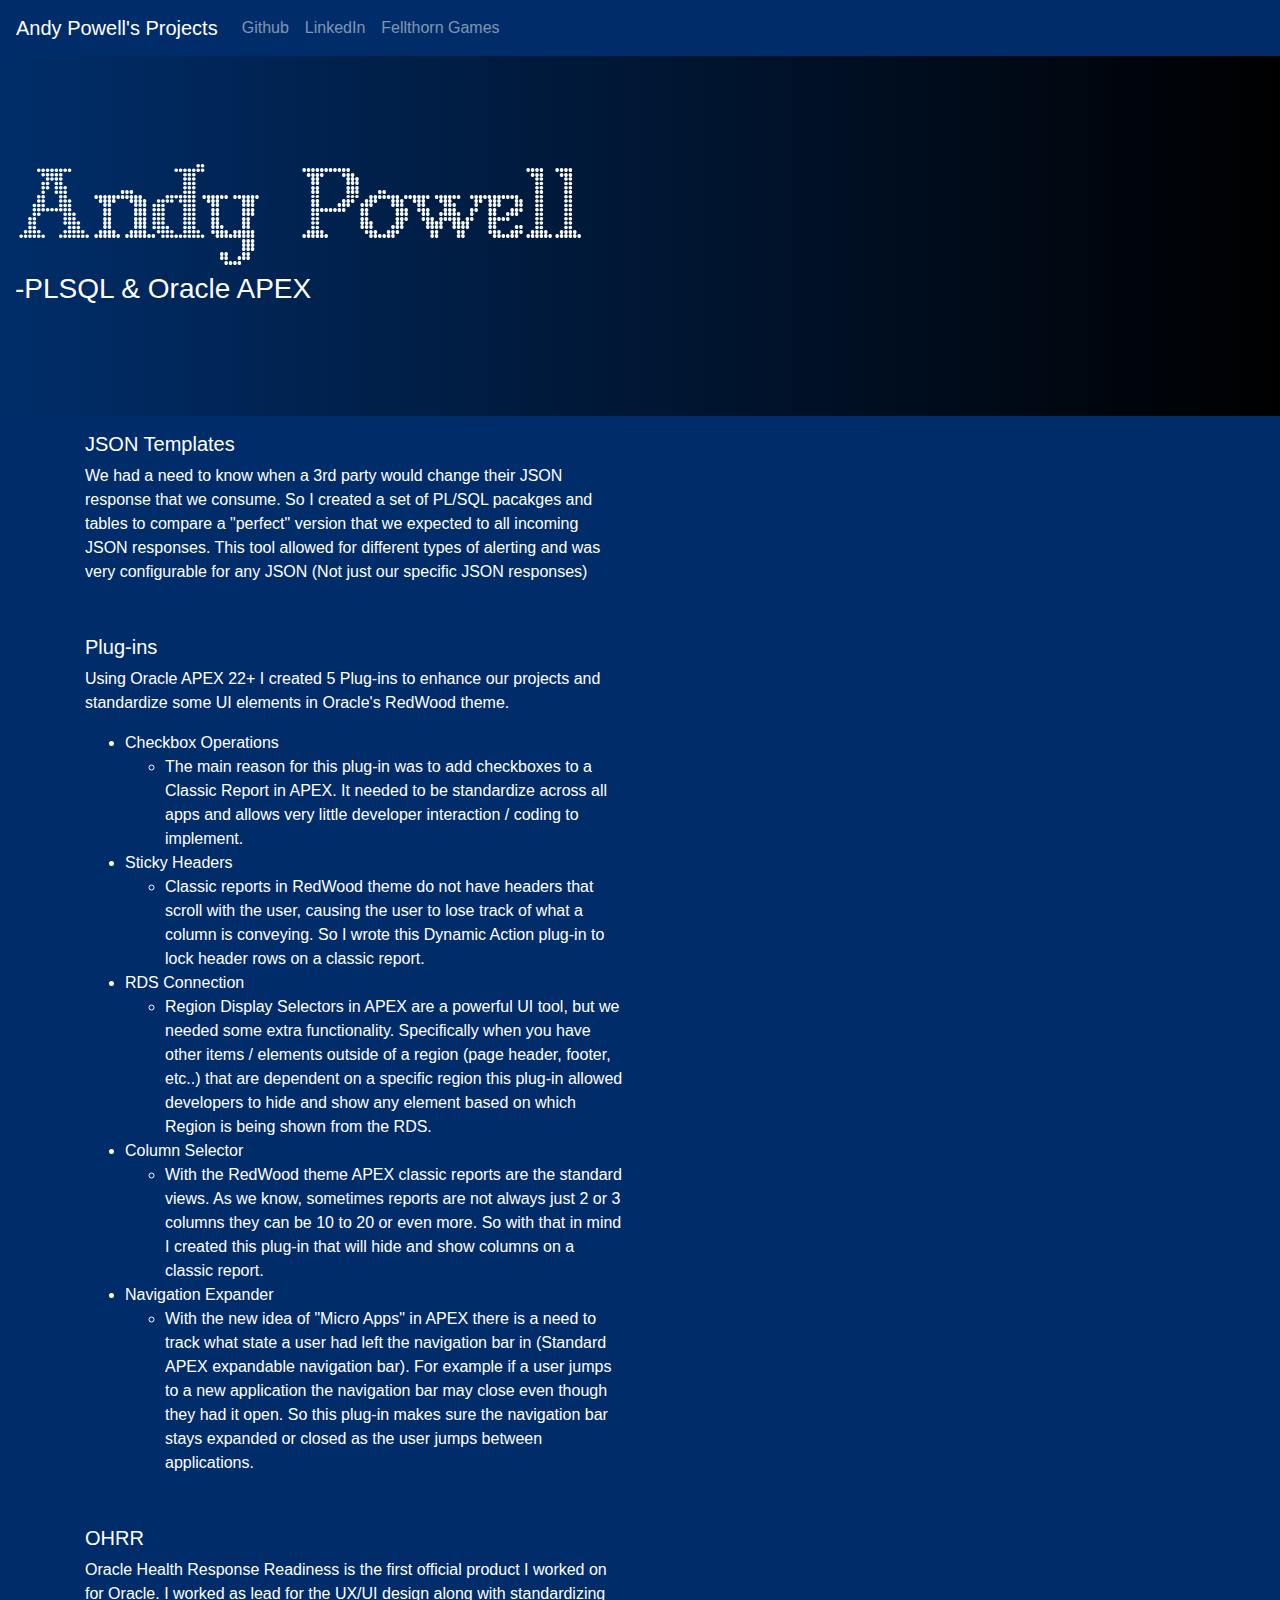
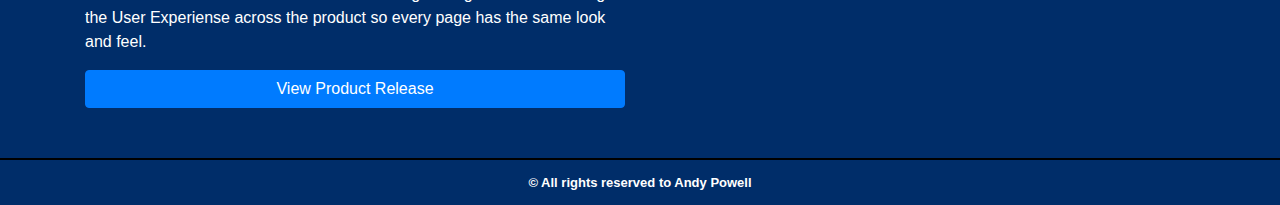
==== APEXProjects.html @ 5a4bad3e "Hide images" ====
<head>
    <meta charset="UTF-8">
    <title>Andy Powell</title>

    <meta name="viewport" content="width=device-width, initial-scale=1, shrink-to-fit=no">

    <!-- Bootstrap CSS -->
    <link rel="stylesheet" href="bootstrap-4.6.0-dist/css/bootstrap.min.css">
    <link rel="stylesheet" href="Styles/style.css" />
</head>

<body>
    <!-- jQuery first, then Popper.js, then Bootstrap JS -->
    <script src="Scripts/jquery-3.5.1.slim.min.js"></script>
    <script src="https://cdnjs.cloudflare.com/ajax/libs/popper.js/1.14.7/umd/popper.min.js" integrity="sha384-UO2eT0CpHqdSJQ6hJty5KVphtPhzWj9WO1clHTMGa3JDZwrnQq4sF86dIHNDz0W1" crossorigin="anonymous"></script>
    <script src="bootstrap-4.6.0-dist/js/bootstrap.min.js"></script>
    
    <nav class="navbar navbar-expand-lg navbar-dark bg-navy">
        <a class="navbar-brand" href="index.html" arial-label="Andy Powell (Home Page)">Andy Powell's Projects</a>
        <button class="navbar-toggler" type="button" data-toggle="collapse" data-target="#navbarSupportedContent" aria-controls="navbarSupportedContent" aria-expanded="false" aria-label="Toggle navigation">
            <span class="navbar-toggler-icon"></span>
        </button>

        <div class="collapse navbar-collapse" id="navbarSupportedContent">
            <ul class="navbar-nav mr-auto">
                <li class="nav-item">
                    <a class="nav-link" href="https://github.com/AndyProg3/" target="_blank">Github</a>
                </li>
                <li class="nav-item">
                    <a class="nav-link" href="https://www.linkedin.com/in/james-powell-85304485/" target="_blank">LinkedIn</a>
                </li>
                <li class="nav-item">
                    <a class="nav-link" href="Fellthorn.html">Fellthorn Games</a>
                </li>
            </ul>
        </div>
    </nav>

    
    <div class="container-fluid bg-body txt-light"  id="header">
        <div class="row align-items-center">
            <div class="col mx-auto">
                <h1 class="display-2">Andy Powell</h1>
                <h3>-PLSQL & Oracle APEX</h3>
            </div>
        </div>
    </div>

    
    
    <div class="container" id="Expertise">
        <!-- JSON Templates -->
        <div class="row project">
           <!-- <div class="col-md-6">
                <a href="Images/BruteForcePwCrack.PNG" target="_blank"><img class="d-block w-100" src="Images/BruteForcePwCrack.PNG" alt="Geek Wars Server Image"></a>
            </div>-->

            <div class="col-md-6">
                    <h5>JSON Templates</h5>
                    <p>We had a need to know when a 3rd party would change their JSON response that we consume. So I created a set of PL/SQL pacakges and tables to compare a "perfect" version that we expected to all incoming JSON responses. This tool allowed for different types of alerting and was very configurable for any JSON (Not just our specific JSON responses)</p>
            </div>
        </div>
        
        <!-- Plug-ins -->
        <div class="row project">
            <!--<div class="col-md-6">
                <a href="Images/fellthorn-company.png" target="_blank"><img class="d-block w-100" src="Images/fellthorn-company.png" alt="Fellthorn Games Logo"></a>
            </div>-->

            <div class="col-md-6">
                    <h5>Plug-ins</h5>
                    <p>Using Oracle APEX 22+ I created 5 Plug-ins to enhance our projects and standardize some UI elements in Oracle's RedWood theme.
                        <ul>
                            <li>
                                Checkbox Operations
                                <ul>
                                    <li>The main reason for this plug-in was to add checkboxes to a Classic Report in APEX. It needed to be standardize across all apps and allows very little developer interaction / coding to implement.</li>
                                </ul>
                            </li>
                            <li>
                                Sticky Headers
                                <ul>
                                    <li>Classic reports in RedWood theme do not have headers that scroll with the user, causing the user to lose track of what a column is conveying. So I wrote this Dynamic Action plug-in to lock header rows on a classic report.</li>
                                </ul>
                            </li>
                            <li>
                                RDS Connection
                                <ul>
                                    <li>Region Display Selectors in APEX are a powerful UI tool, but we needed some extra functionality. Specifically when you have other items / elements outside of a region (page header, footer, etc..) that are dependent on a specific region this plug-in allowed developers to hide and show any element based on which Region is being shown from the RDS.</li>
                                </ul>
                            </li>
                            <li>
                                Column Selector
                                <ul>
                                    <li>With the RedWood theme APEX classic reports are the standard views. As we know, sometimes reports are not always just 2 or 3 columns they can be 10 to 20 or even more. So with that in mind I created this plug-in that will hide and show columns on a classic report. </li>
                                </ul>
                            </li>
                            <li>
                                Navigation Expander
                                <ul>
                                    <li>With the new idea of "Micro Apps" in APEX there is a need to track what state a user had left the navigation bar in (Standard APEX expandable navigation bar). For example if a user jumps to a new application the navigation bar may close even though they had it open. So this plug-in makes sure the navigation bar stays expanded or closed as the user jumps between applications.</li>
                                </ul>
                            </li>
                        </ul>
                    </p>
            </div>
        </div>
        
        <!-- OHRR -->
        <div class="row project" id="Captured">
            <!--<div class="col-md-6">
                <a href="Images/Rocket.png" target="_blank"><img class="d-block w-100" src="Images/Rocket.png" alt="Fellthorn Games Logo"></a>
            </div>-->

            <div class="col-md-6">
                    <h5>OHRR</h5>
                    <p>Oracle Health Response Readiness is the first official product I worked on for Oracle. I worked as lead for the UX/UI design along with standardizing the User Experiense across the product so every page has the same look and feel.</p>
                    <a href="https://www.oracle.com/health/response-readiness/" target="_blank" class="btn btn-primary btn-block">View Product Release</a>
            </div>
        </div>
        
    </div>

    <footer class="footer" id="footer">
        <div class="container-fluid">
            <div class="row align-items-end">
                <div class="col-sm-12">
                    <b style="font-size:small;">
                        &#169; All rights reserved to Andy Powell
                    </b>
                </div>
            </div>
        </div>
    </footer>

</body>
---- Styles/style.css ----
html {
  position: relative;
  min-height: 100%;
  overflow-x: hidden;
}

@font-face {
    font-family: headerFont;
    src: url("../Files/Mary\ Jane\ Olyff.ttf")
}

body {
    --body-bg: #002d69; /*Creating a variable to have reference to body background color */
    --comp-bg: #ffffff;
    --min-header-height: 360px;
    background-color: var(--body-bg);
    margin-bottom: 40px;
    color: var(--comp-bg);
}

h1 {
    font-family: headerFont;
}

#header {
    background-image: linear-gradient(to right, var(--body-bg), black);
    min-height: var(--min-header-height);
    width: 100vw;
    margin-bottom: 1em;
}

#header .row {
    min-height: var(--min-header-height);
}

.min-vw-50 {
    min-width: 50vw;
}

/*Sticky footer*/
.footer {
    position: absolute;
    bottom: 0;
    width: 100%;
    height: 45px; /* Set the fixed height of the footer here */
    line-height: 45px; /* Vertically center the text there */
    text-align: center;
    color: var(--comp_bg);
    background-color: var(--body-bg);
    border-top: 2px solid black;
}

/*Use any place you need light text*/
.txt-light {
    color: fff;
}

/*Set any class to the background color variable*/
.bg-body {
    background-color: var(--body-bg);
    padding-bottom: 0;
}

.card {
    min-width: 23%;
    padding: 1em;
    margin: 1.2em;
    color: black;
    background-color: var(--comp-bg);
}

.card-footer {
    background-color: var(--comp-bg);
}

.my-3 {
    margin-bottom: 0 !important;
    margin-top: .5em !important;
}

.my-4 {
    border-top: 2px solid black !important;
}

.project {
    padding-bottom: 1em;
    margin-bottom: 1.2em;
}

#Expertise {
    padding-bottom: 1.2em;
}


@media screen and (max-width: 730px) {
    #header {
      text-align: center;
    }
}

@keyframes blastoff {
    0% { transform: translate(-10%, 1px) rotate(0deg);}
    100% {transform: translate(-200%, -2px) rotate(0deg);}
}


@keyframes fadein {
    0%   { opacity: 0; }
    100%  { opacity: 1; }
}


#rocket {
    cursor: pointer;
}

#l0, #l1, #l2, #l3, #l4, #l5, #l6, #l7, #l8, #l9 {
    color: rgba(0,0,0, 0.5);
}

.fade {
    opacity: 0;
}

#proj-desc {
    min-width: 500px;
}
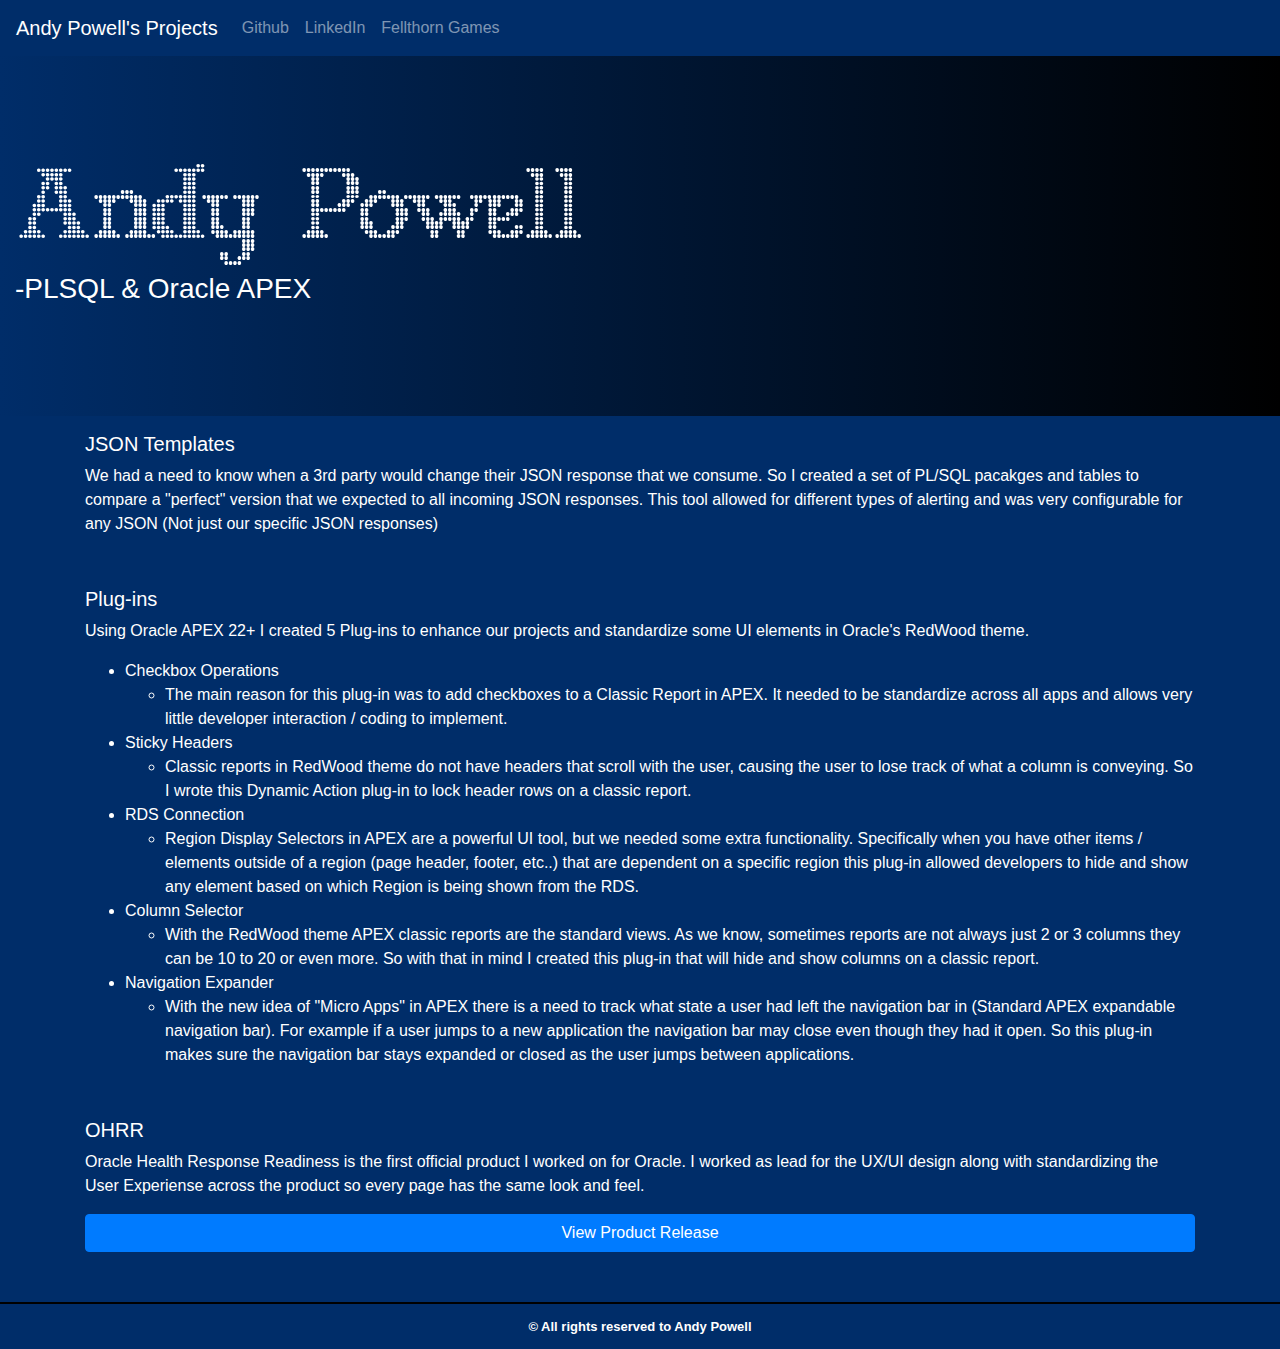
==== commit a1992935: "Changed column size" ====
--- a/APEXProjects.html
+++ b/APEXProjects.html
@@ -55,7 +55,7 @@
                 <a href="Images/BruteForcePwCrack.PNG" target="_blank"><img class="d-block w-100" src="Images/BruteForcePwCrack.PNG" alt="Geek Wars Server Image"></a>
             </div>-->
 
-            <div class="col-md-6">
+            <div class="col-md">
                     <h5>JSON Templates</h5>
                     <p>We had a need to know when a 3rd party would change their JSON response that we consume. So I created a set of PL/SQL pacakges and tables to compare a "perfect" version that we expected to all incoming JSON responses. This tool allowed for different types of alerting and was very configurable for any JSON (Not just our specific JSON responses)</p>
             </div>
@@ -67,7 +67,7 @@
                 <a href="Images/fellthorn-company.png" target="_blank"><img class="d-block w-100" src="Images/fellthorn-company.png" alt="Fellthorn Games Logo"></a>
             </div>-->
 
-            <div class="col-md-6">
+            <div class="col-md">
                     <h5>Plug-ins</h5>
                     <p>Using Oracle APEX 22+ I created 5 Plug-ins to enhance our projects and standardize some UI elements in Oracle's RedWood theme.
                         <ul>
@@ -112,7 +112,7 @@
                 <a href="Images/Rocket.png" target="_blank"><img class="d-block w-100" src="Images/Rocket.png" alt="Fellthorn Games Logo"></a>
             </div>-->
 
-            <div class="col-md-6">
+            <div class="col-md">
                     <h5>OHRR</h5>
                     <p>Oracle Health Response Readiness is the first official product I worked on for Oracle. I worked as lead for the UX/UI design along with standardizing the User Experiense across the product so every page has the same look and feel.</p>
                     <a href="https://www.oracle.com/health/response-readiness/" target="_blank" class="btn btn-primary btn-block">View Product Release</a>
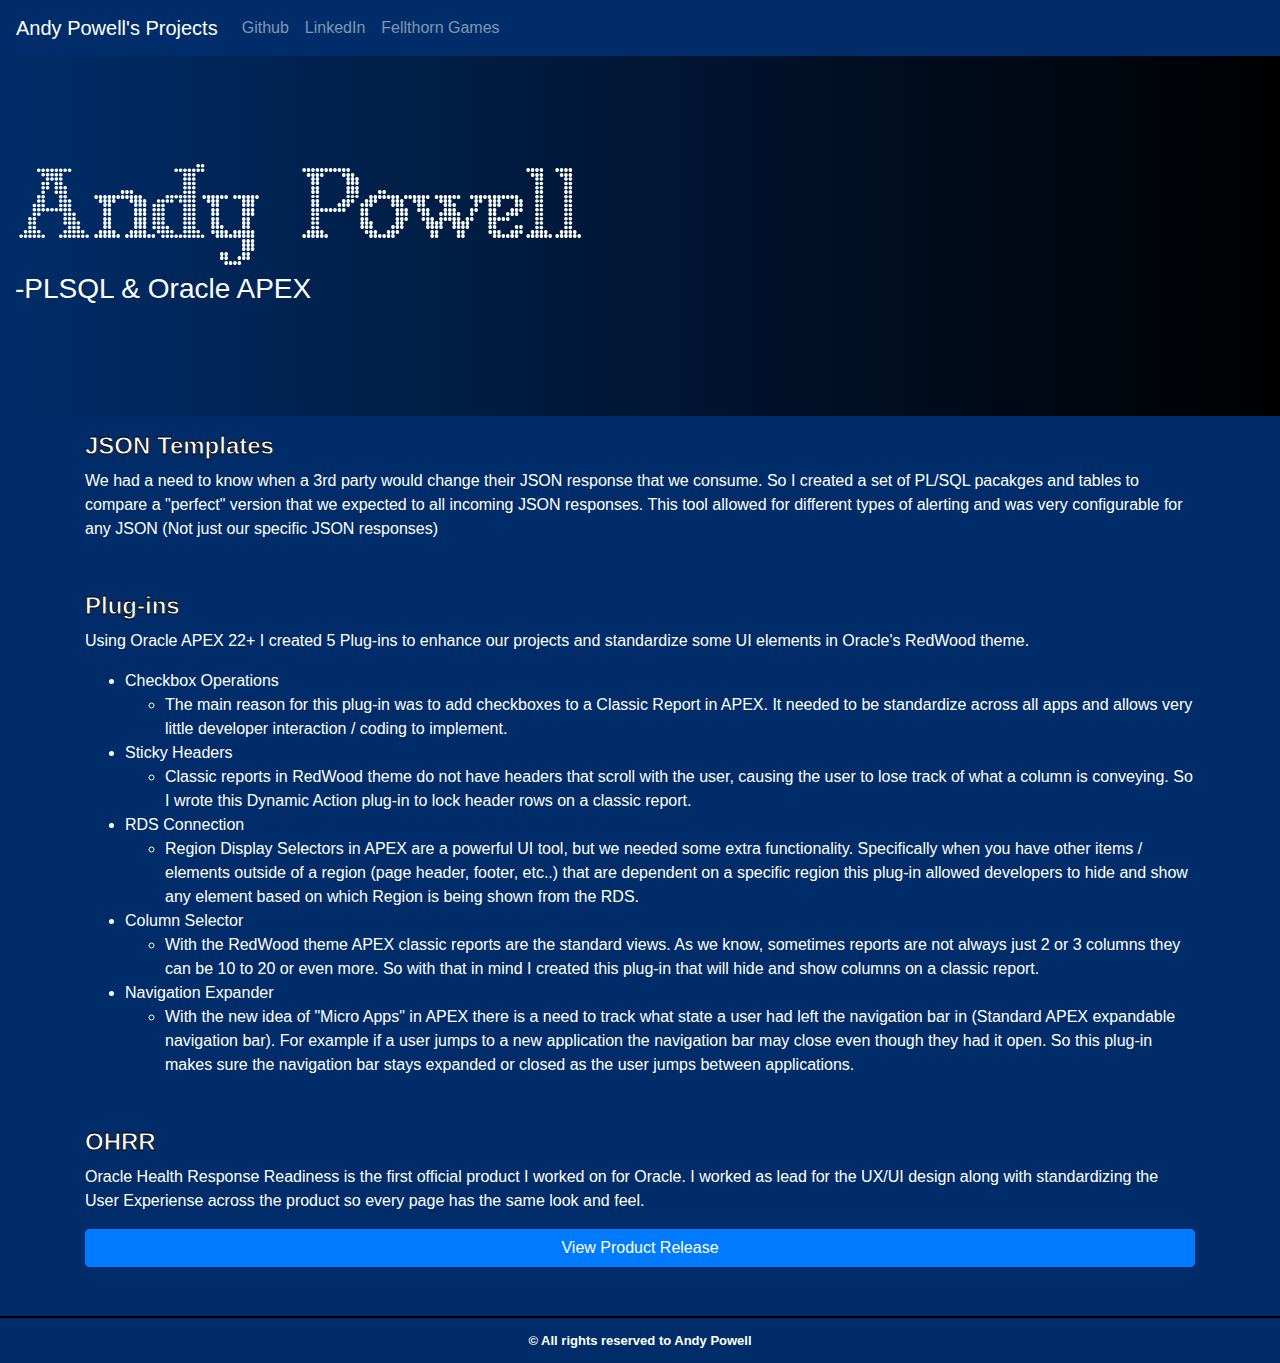
==== commit 4cd7c4de: "Linkedin url change" ====
--- a/APEXProjects.html
+++ b/APEXProjects.html
@@ -27,7 +27,7 @@
                     <a class="nav-link" href="https://github.com/AndyProg3/" target="_blank">Github</a>
                 </li>
                 <li class="nav-item">
-                    <a class="nav-link" href="https://www.linkedin.com/in/james-powell-85304485/" target="_blank">LinkedIn</a>
+                    <a class="nav-link" href="https://www.linkedin.com/in/andy-powell-85304485/" target="_blank">LinkedIn</a>
                 </li>
                 <li class="nav-item">
                     <a class="nav-link" href="Fellthorn.html">Fellthorn Games</a>
--- a/Styles/style.css
+++ b/Styles/style.css
@@ -20,6 +20,12 @@
 
 h1 {
     font-family: headerFont;
+}
+
+h5 {
+  font-weight: bolder;
+  -webkit-text-stroke: .05rem black;
+  font-size: 1.5rem;
 }
 
 #header {
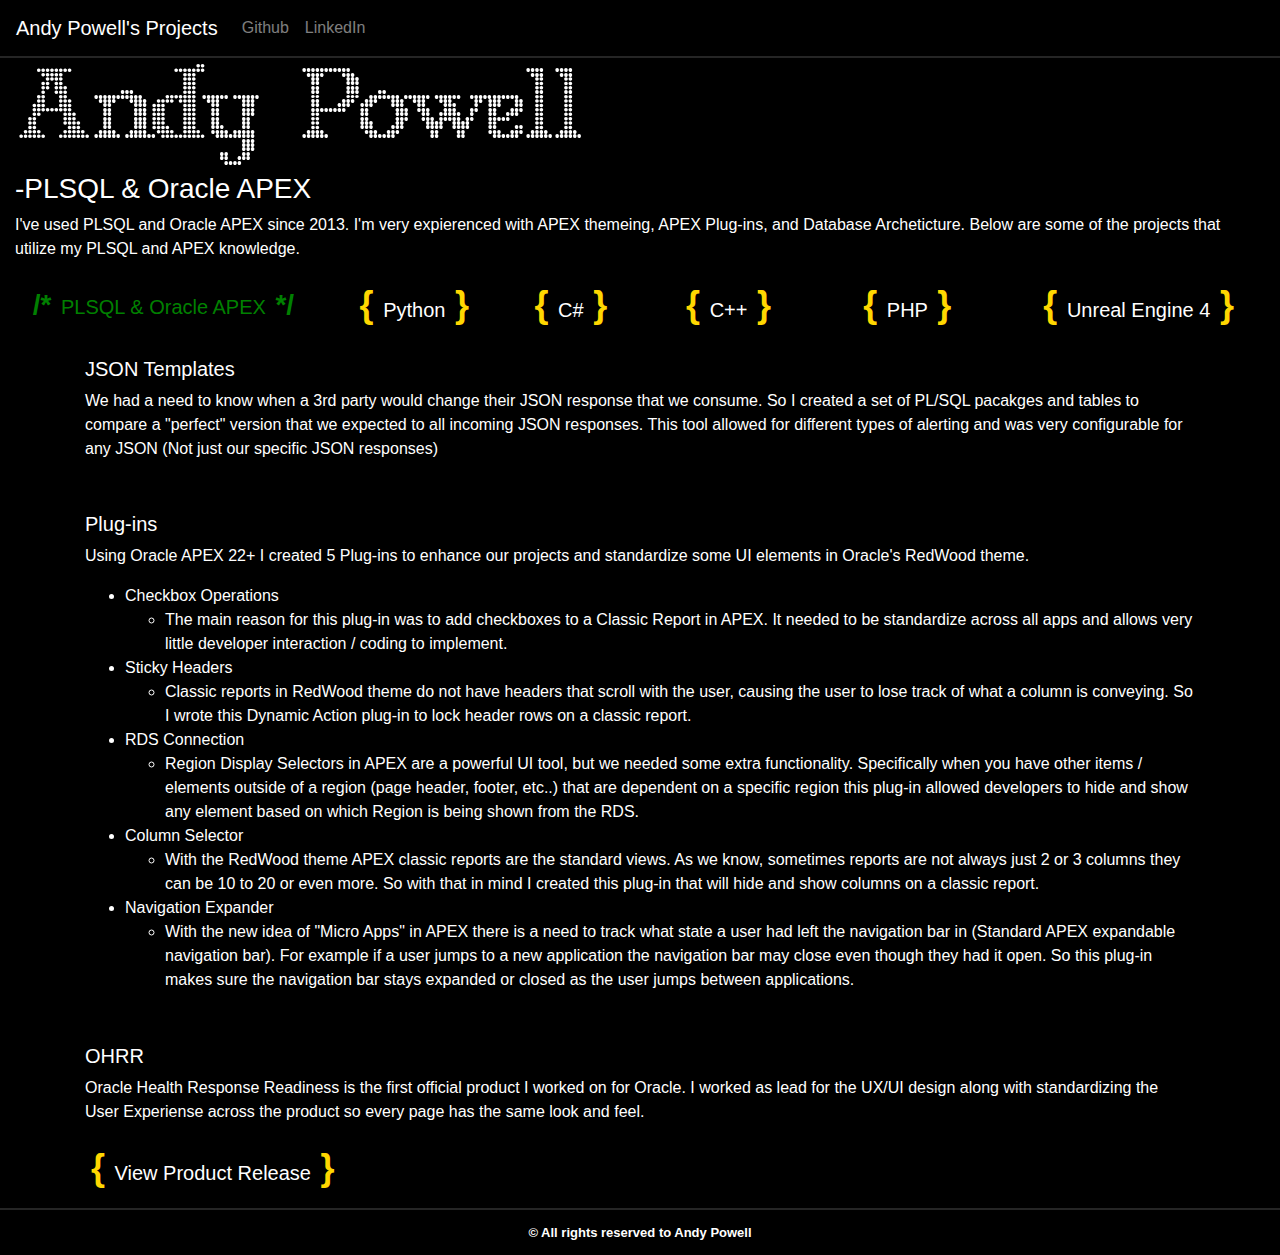
==== commit 8bd711b1: "Redesign html pages" ====
--- a/APEXProjects.html
+++ b/APEXProjects.html
@@ -6,7 +6,7 @@
 
     <!-- Bootstrap CSS -->
     <link rel="stylesheet" href="bootstrap-4.6.0-dist/css/bootstrap.min.css">
-    <link rel="stylesheet" href="Styles/style.css" />
+    <link rel="stylesheet" href="Styles/re-style.css" />
 </head>
 
 <body>
@@ -14,7 +14,7 @@
     <script src="Scripts/jquery-3.5.1.slim.min.js"></script>
     <script src="https://cdnjs.cloudflare.com/ajax/libs/popper.js/1.14.7/umd/popper.min.js" integrity="sha384-UO2eT0CpHqdSJQ6hJty5KVphtPhzWj9WO1clHTMGa3JDZwrnQq4sF86dIHNDz0W1" crossorigin="anonymous"></script>
     <script src="bootstrap-4.6.0-dist/js/bootstrap.min.js"></script>
-    
+
     <nav class="navbar navbar-expand-lg navbar-dark bg-navy">
         <a class="navbar-brand" href="index.html" arial-label="Andy Powell (Home Page)">Andy Powell's Projects</a>
         <button class="navbar-toggler" type="button" data-toggle="collapse" data-target="#navbarSupportedContent" aria-controls="navbarSupportedContent" aria-expanded="false" aria-label="Toggle navigation">
@@ -29,9 +29,6 @@
                 <li class="nav-item">
                     <a class="nav-link" href="https://www.linkedin.com/in/andy-powell-85304485/" target="_blank">LinkedIn</a>
                 </li>
-                <li class="nav-item">
-                    <a class="nav-link" href="Fellthorn.html">Fellthorn Games</a>
-                </li>
             </ul>
         </div>
     </nav>
@@ -40,13 +37,49 @@
     <div class="container-fluid bg-body txt-light"  id="header">
         <div class="row align-items-center">
             <div class="col mx-auto">
-                <h1 class="display-2">Andy Powell</h1>
+                <h1 class="display-2" id="name">Andy Powell</h1>
                 <h3>-PLSQL & Oracle APEX</h3>
+                <p>I've used PLSQL and Oracle APEX since 2013. I'm very expierenced with APEX themeing, APEX Plug-ins, and Database Archeticture. Below are some of the projects that utilize my PLSQL and APEX knowledge.</p>
             </div>
         </div>
     </div>
 
-    
+    <div class="container-fluid">
+        <div class="row">
+            <div class="col-md-12">
+                <div class="row">
+                    <div class="col-md-6">
+                        <div class="row">
+                            <button class="ap-Button m-auto selected" onclick="location.href='APEXProjects.html'">
+                                PLSQL & Oracle APEX
+                            </button>
+                            <button class="ap-Button m-auto" onclick="location.href='PythonProjects.html'">
+                                Python
+                            </button>
+                            <button class="ap-Button m-auto" onclick="location.href='CSharpProjects.html'">
+                                C#
+                            </button>
+                        </div>
+                    </div>
+                    <div class="col-md-6">
+                        <div class="row">
+                            <button class="ap-Button m-auto" onclick="location.href='CPlusProjects.html'">
+                                C++
+                            </button>
+                            <button class="ap-Button m-auto" onclick="location.href='PHPProjects.html'">
+                                PHP
+                            </button>
+                            <button class="ap-Button m-auto" onclick="location.href='Fellthorn.html'">
+                                Unreal Engine 4
+                            </button>
+                        </div>
+                    </div>
+                </div>
+            </div>
+        </div>
+    </div>
+
+    <br>    
     
     <div class="container" id="Expertise">
         <!-- JSON Templates -->
@@ -115,11 +148,15 @@
             <div class="col-md">
                     <h5>OHRR</h5>
                     <p>Oracle Health Response Readiness is the first official product I worked on for Oracle. I worked as lead for the UX/UI design along with standardizing the User Experiense across the product so every page has the same look and feel.</p>
-                    <a href="https://www.oracle.com/health/response-readiness/" target="_blank" class="btn btn-primary btn-block">View Product Release</a>
+                    <button class="ap-Button m-auto" onclick="location.href='https://www.oracle.com/health/response-readiness/'">
+                        View Product Release
+                    </button>
             </div>
         </div>
         
+        <br>
     </div>
+
 
     <footer class="footer" id="footer">
         <div class="container-fluid">
--- a/Styles/re-style.css
+++ b/Styles/re-style.css
@@ -0,0 +1,158 @@
+:root {
+    --btn-font-size: 1.25rem;
+    --navbar-height: 65px;
+}
+
+html {
+    position: relative;
+    min-height: 100%;
+    overflow-x: hidden;
+}
+
+body {
+    margin: 0;
+    font-family: -apple-system,BlinkMacSystemFont,"Segoe UI",Roboto,"Helvetica Neue",Arial,"Noto Sans","Liberation Sans",sans-serif,"Apple Color Emoji","Segoe UI Emoji","Segoe UI Symbol","Noto Color Emoji";
+    font-size: 1rem;
+    font-weight: 400;
+    line-height: 1.5;
+    background-color: black;
+    text-align: left;
+    color: #fff;
+}
+
+a {
+    text-decoration: none;
+    background-color: unset;
+    color: white;
+}
+
+@font-face {
+    font-family: headerFont;
+    src: url("../Files/Mary\ Jane\ Olyff.ttf")
+}
+
+#name {
+    font-family: headerFont;
+}
+
+
+.project {
+    padding-bottom: 1em;
+    margin-bottom: 1.2em;
+}
+
+/************************************************************************/
+/*Navigation*/
+.navbar {
+    /*background-color:#419bf9;*/
+    border-bottom: 2px solid #252525;
+}
+
+/************************************************************************/
+/*Buttons*/
+button.ap-Button {
+    cursor: pointer;
+    border: none;
+    background-color: 0;
+    color: white;
+    font-size: var(--btn-font-size);
+}
+
+button.ap-Button.selected {
+    color: green;
+}
+
+button.ap-Button:before {
+    content: '{';
+    font-size: calc(var(--btn-font-size) + 1rem);
+    font-weight: bold;
+    color: gold;
+    padding-right: 0.25rem;
+    /*display: block;
+    text-align: right;*/
+}
+
+button.ap-Button.selected:before {
+    /* box-shadow: inset 0px 0px 0px 1px grey; */
+    content: '/*';
+    font-size: calc(var(--btn-font-size) + .5rem);
+    color: green;
+}
+
+button.ap-Button:after {
+    content: '}';
+    font-size: calc(var(--btn-font-size) + 1rem);
+    font-weight: bold;
+    color: gold;
+    padding-left: 0.25rem;
+    /*display: block;
+    text-align: left;*/
+}
+
+button.ap-Button.selected:after {
+    /* box-shadow: inset 0px 0px 0px 1px grey; */
+    content: '*/';
+    font-size: calc(var(--btn-font-size) + .5rem);
+    color: green;
+}
+
+button.ap-Button:hover {
+    color: green;
+}
+
+button.ap-Button:hover:before {
+    content: '/*';
+    font-size: calc(var(--btn-font-size) + .5rem);
+    color: green;
+}
+
+button.ap-Button:hover:after {
+    content: '*/';
+    font-size: calc(var(--btn-font-size) + .5rem);
+    color: green;
+}
+
+
+
+@media screen and (max-width: 730px) {
+    #header {
+      text-align: center;
+    }
+}
+
+@keyframes blastoff {
+    0% { transform: translate(-10%, 1px) rotate(0deg);}
+    100% {transform: translate(-200%, -2px) rotate(0deg);}
+}
+
+
+@keyframes fadein {
+    0%   { opacity: 0; }
+    100%  { opacity: 1; }
+}
+
+
+#rocket {
+    cursor: pointer;
+}
+
+#l0, #l1, #l2, #l3, #l4, #l5, #l6, #l7, #l8, #l9 {
+    color: rgba(0,0,0, 0.5);
+}
+
+.fade {
+    opacity: 0;
+}
+
+
+/*Sticky footer*/
+.footer {
+    position: absolute;
+    bottom: 2;
+    width: 100%;
+    height: 45px; /* Set the fixed height of the footer here */
+    line-height: 45px; /* Vertically center the text there */
+    text-align: center;
+    background-color: black;
+    border-top: 2px solid #252525;
+}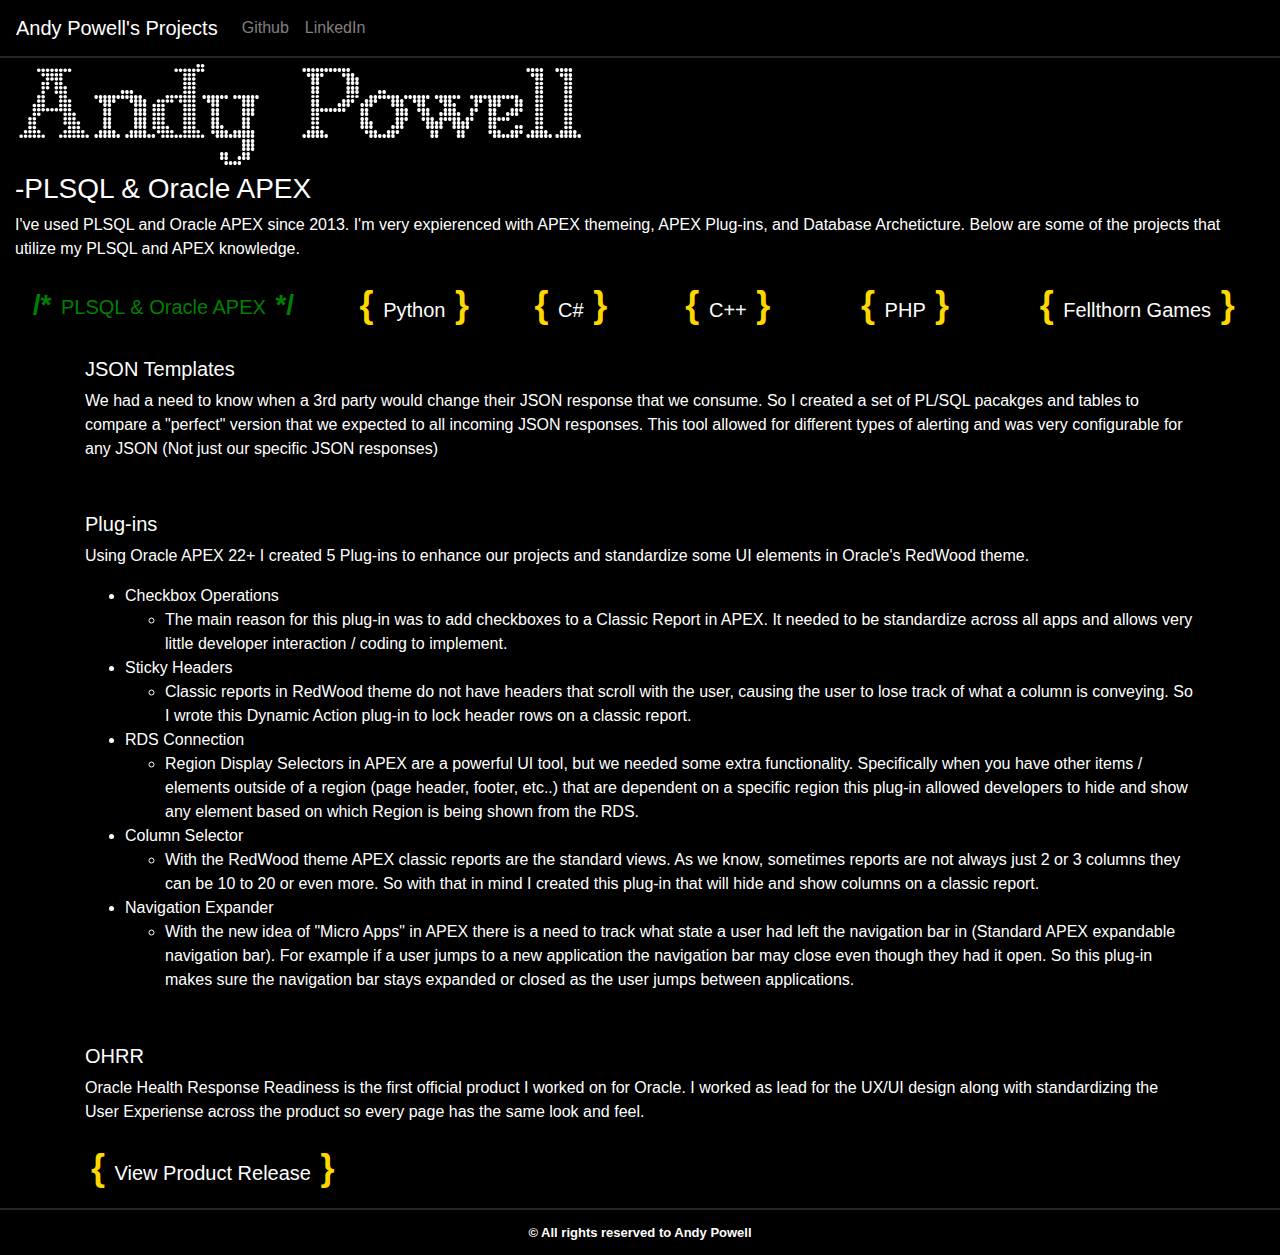
==== commit f6f3e779: "Fellthorn navigation update" ====
--- a/APEXProjects.html
+++ b/APEXProjects.html
@@ -70,7 +70,7 @@
                                 PHP
                             </button>
                             <button class="ap-Button m-auto" onclick="location.href='Fellthorn.html'">
-                                Unreal Engine 4
+                                Fellthorn Games
                             </button>
                         </div>
                     </div>
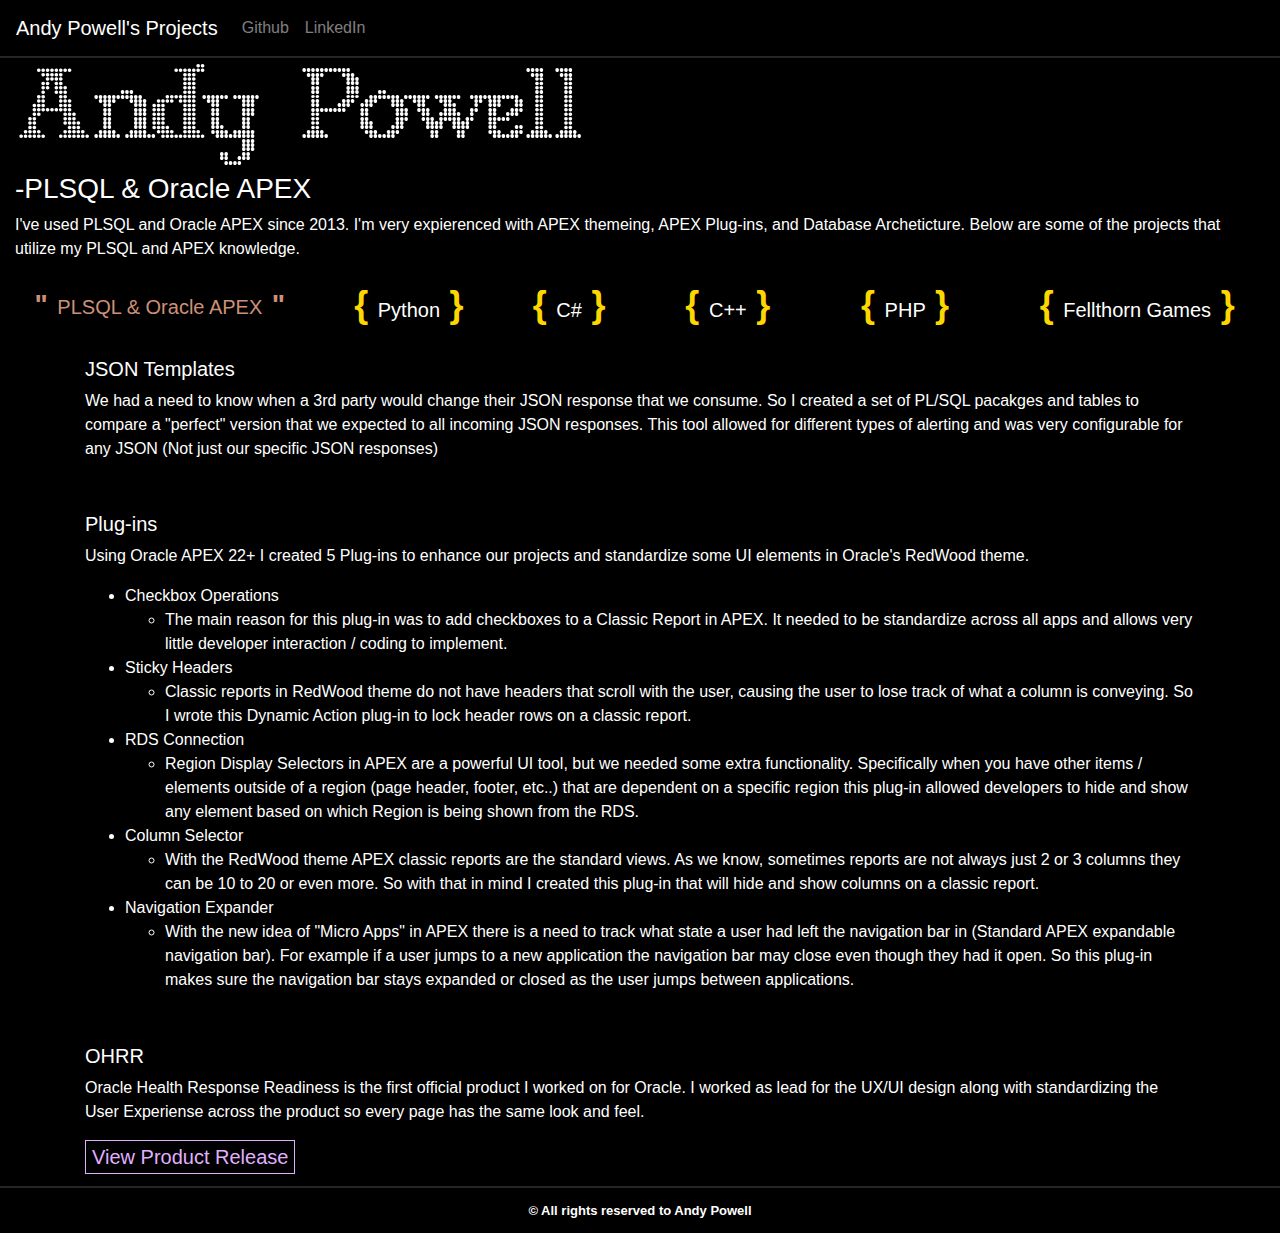
==== commit cb52d482: "in page link style update" ====
--- a/APEXProjects.html
+++ b/APEXProjects.html
@@ -148,7 +148,7 @@
             <div class="col-md">
                     <h5>OHRR</h5>
                     <p>Oracle Health Response Readiness is the first official product I worked on for Oracle. I worked as lead for the UX/UI design along with standardizing the User Experiense across the product so every page has the same look and feel.</p>
-                    <button class="ap-Button m-auto" onclick="location.href='https://www.oracle.com/health/response-readiness/'">
+                    <button class="ap-link  m-auto" onclick="location.href='https://www.oracle.com/health/response-readiness/'">
                         View Product Release
                     </button>
             </div>
--- a/Styles/re-style.css
+++ b/Styles/re-style.css
@@ -1,6 +1,7 @@
 :root {
     --btn-font-size: 1.25rem;
     --navbar-height: 65px;
+    --link-second-color: #CE9178;
 }
 
 html {
@@ -59,7 +60,7 @@
 }
 
 button.ap-Button.selected {
-    color: green;
+    color: var(--link-second-color);
 }
 
 button.ap-Button:before {
@@ -74,9 +75,9 @@
 
 button.ap-Button.selected:before {
     /* box-shadow: inset 0px 0px 0px 1px grey; */
-    content: '/*';
+    content: '"';
     font-size: calc(var(--btn-font-size) + .5rem);
-    color: green;
+    color: var(--link-second-color);
 }
 
 button.ap-Button:after {
@@ -91,25 +92,38 @@
 
 button.ap-Button.selected:after {
     /* box-shadow: inset 0px 0px 0px 1px grey; */
-    content: '*/';
+    content: '"';
     font-size: calc(var(--btn-font-size) + .5rem);
-    color: green;
+    color: var(--link-second-color);
 }
 
 button.ap-Button:hover {
-    color: green;
+    color: var(--link-second-color);
 }
 
 button.ap-Button:hover:before {
-    content: '/*';
+    content: '"';
     font-size: calc(var(--btn-font-size) + .5rem);
-    color: green;
+    color: var(--link-second-color);
 }
 
 button.ap-Button:hover:after {
-    content: '*/';
+    content: '"';
     font-size: calc(var(--btn-font-size) + .5rem);
-    color: green;
+    color: var(--link-second-color);
+}
+
+button.ap-link {
+    cursor: pointer;
+    border: rgb(224,176,255) solid 1px;
+    background-color: 0;
+    color: rgb(224,176,255);
+    font-size: var(--btn-font-size);
+}
+
+button.ap-link:hover {
+    color: rgb(252, 200, 252);
+    border: rgb(252, 200, 252) solid 1px;
 }
 
 
@@ -155,4 +169,4 @@
     text-align: center;
     background-color: black;
     border-top: 2px solid #252525;
-}+}
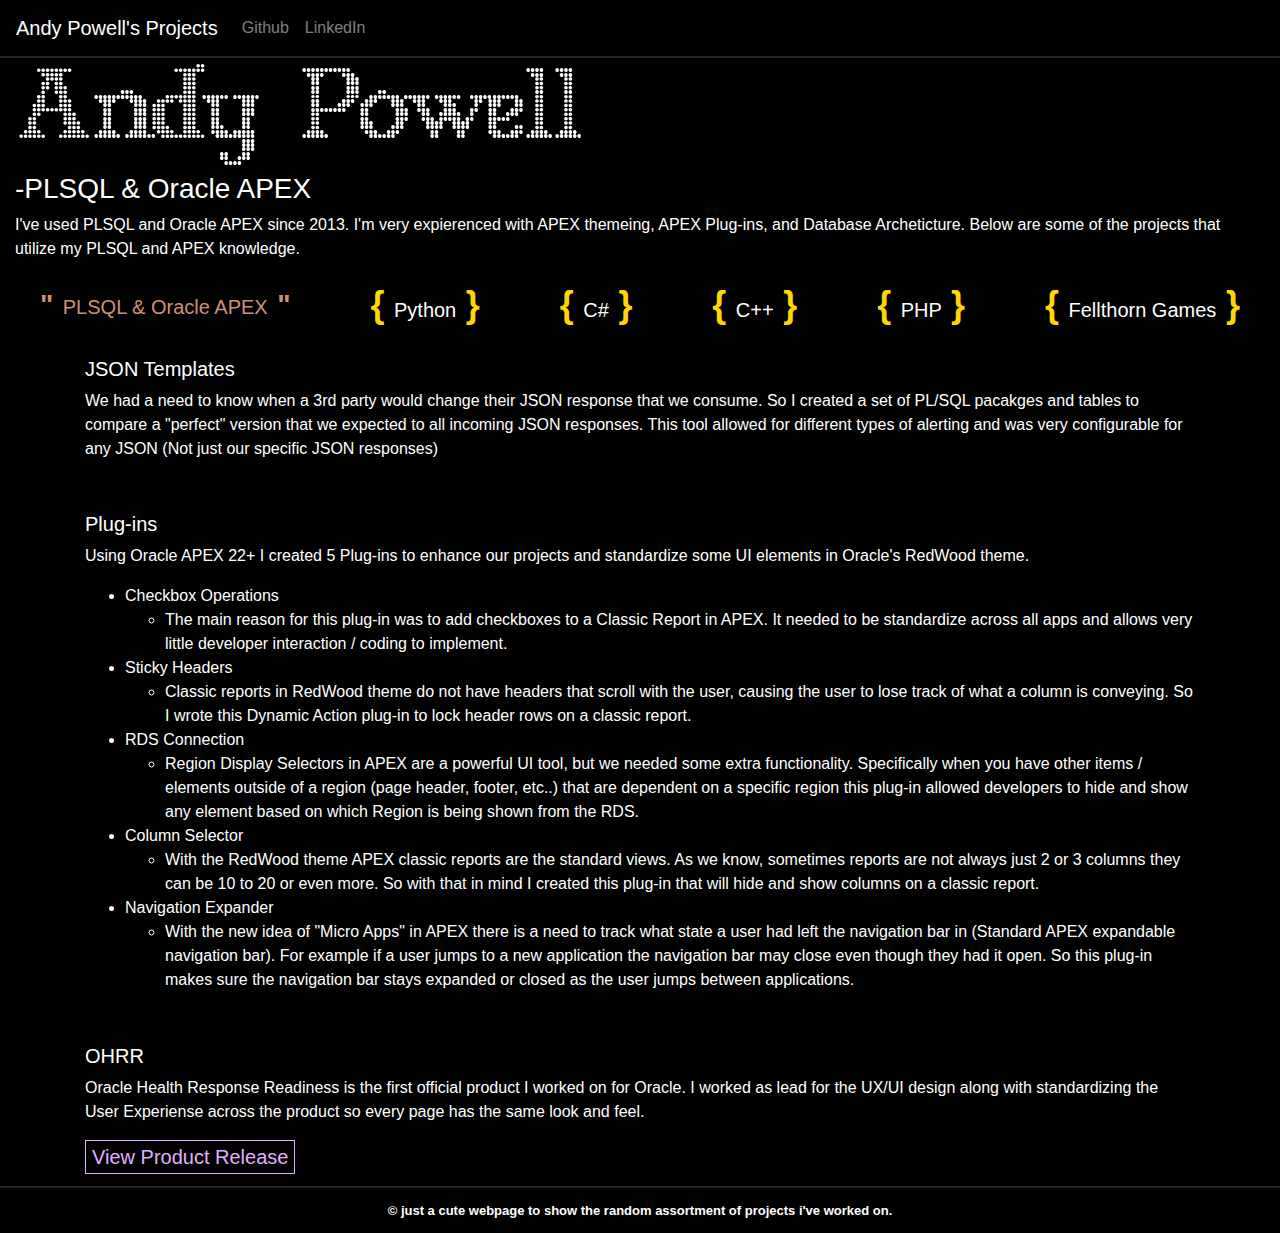
==== commit 82ba47cb: "Updating navigation layout" ====
--- a/APEXProjects.html
+++ b/APEXProjects.html
@@ -48,7 +48,7 @@
         <div class="row">
             <div class="col-md-12">
                 <div class="row">
-                    <div class="col-md-6">
+                    <div class="col-md-12">
                         <div class="row">
                             <button class="ap-Button m-auto selected" onclick="location.href='APEXProjects.html'">
                                 PLSQL & Oracle APEX
@@ -59,10 +59,6 @@
                             <button class="ap-Button m-auto" onclick="location.href='CSharpProjects.html'">
                                 C#
                             </button>
-                        </div>
-                    </div>
-                    <div class="col-md-6">
-                        <div class="row">
                             <button class="ap-Button m-auto" onclick="location.href='CPlusProjects.html'">
                                 C++
                             </button>
@@ -163,7 +159,7 @@
             <div class="row align-items-end">
                 <div class="col-sm-12">
                     <b style="font-size:small;">
-                        &#169; All rights reserved to Andy Powell
+                        &#169; just a cute webpage to show the random assortment of projects i've worked on.
                     </b>
                 </div>
             </div>
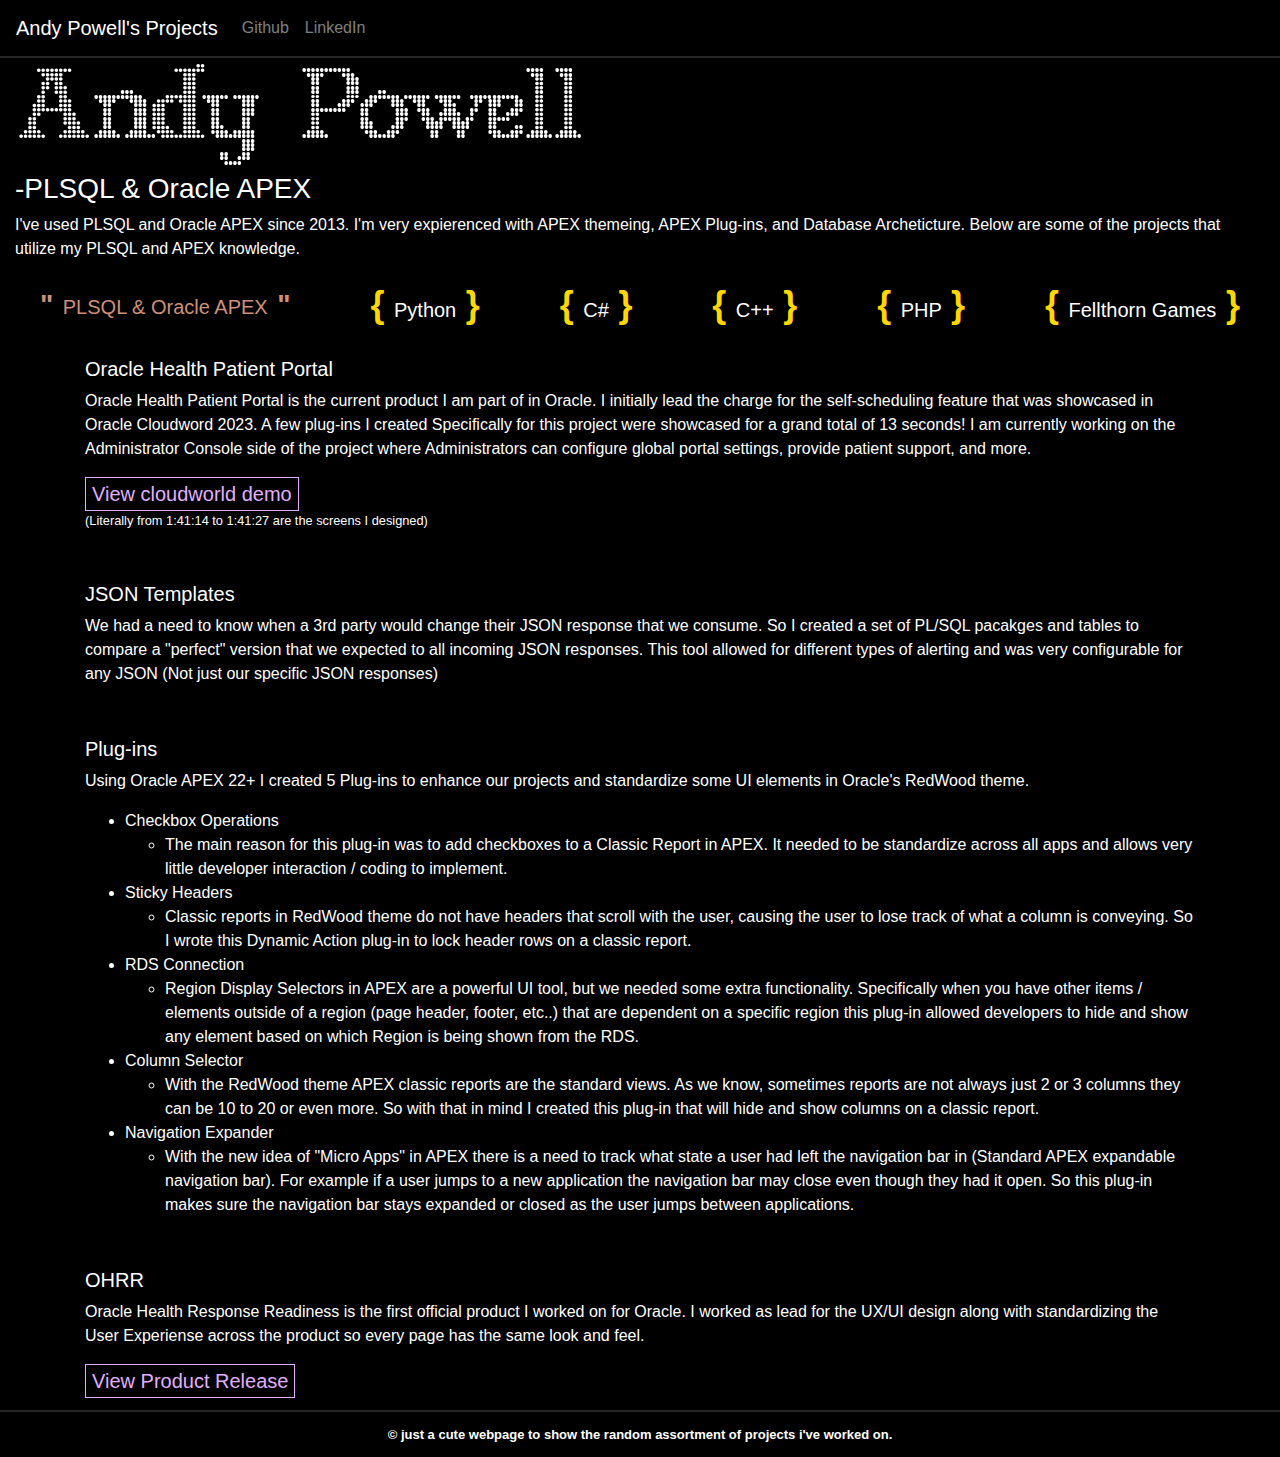
==== commit 301bb4d3: "Adding OHPP project" ====
--- a/APEXProjects.html
+++ b/APEXProjects.html
@@ -78,6 +78,22 @@
     <br>    
     
     <div class="container" id="Expertise">
+        <!-- OHPP -->
+        <div class="row project">
+           <!-- <div class="col-md-6">
+                <a href="Images/BruteForcePwCrack.PNG" target="_blank"><img class="d-block w-100" src="Images/BruteForcePwCrack.PNG" alt="Geek Wars Server Image"></a>
+            </div>-->
+
+            <div class="col-md">
+                    <h5>Oracle Health Patient Portal</h5>
+                    <p>Oracle Health Patient Portal is the current product I am part of in Oracle. I initially lead the charge for the self-scheduling feature that was showcased in Oracle Cloudword 2023. A few plug-ins I created Specifically for this project were showcased for a grand total of 13 seconds! I am currently working on the Administrator Console side of the project where Administrators can configure global portal settings, provide patient support, and more.</p>
+                    <button class="ap-link m-auto" onclick="window.open('https://www.youtube.com/live/ggmzaU_-nKI?si=sa3gfK_LT56qihHi&t=6074', '_blank')">
+                        View cloudworld demo
+                    </button>
+                    <p><small>(Literally from 1:41:14 to 1:41:27 are the screens I designed)</small></p>
+            </div>
+        </div>
+
         <!-- JSON Templates -->
         <div class="row project">
            <!-- <div class="col-md-6">
@@ -144,7 +160,7 @@
             <div class="col-md">
                     <h5>OHRR</h5>
                     <p>Oracle Health Response Readiness is the first official product I worked on for Oracle. I worked as lead for the UX/UI design along with standardizing the User Experiense across the product so every page has the same look and feel.</p>
-                    <button class="ap-link  m-auto" onclick="location.href='https://www.oracle.com/health/response-readiness/'">
+                    <button class="ap-link  m-auto" onclick="window.open('https://www.oracle.com/health/response-readiness/', '_blank')">
                         View Product Release
                     </button>
             </div>
